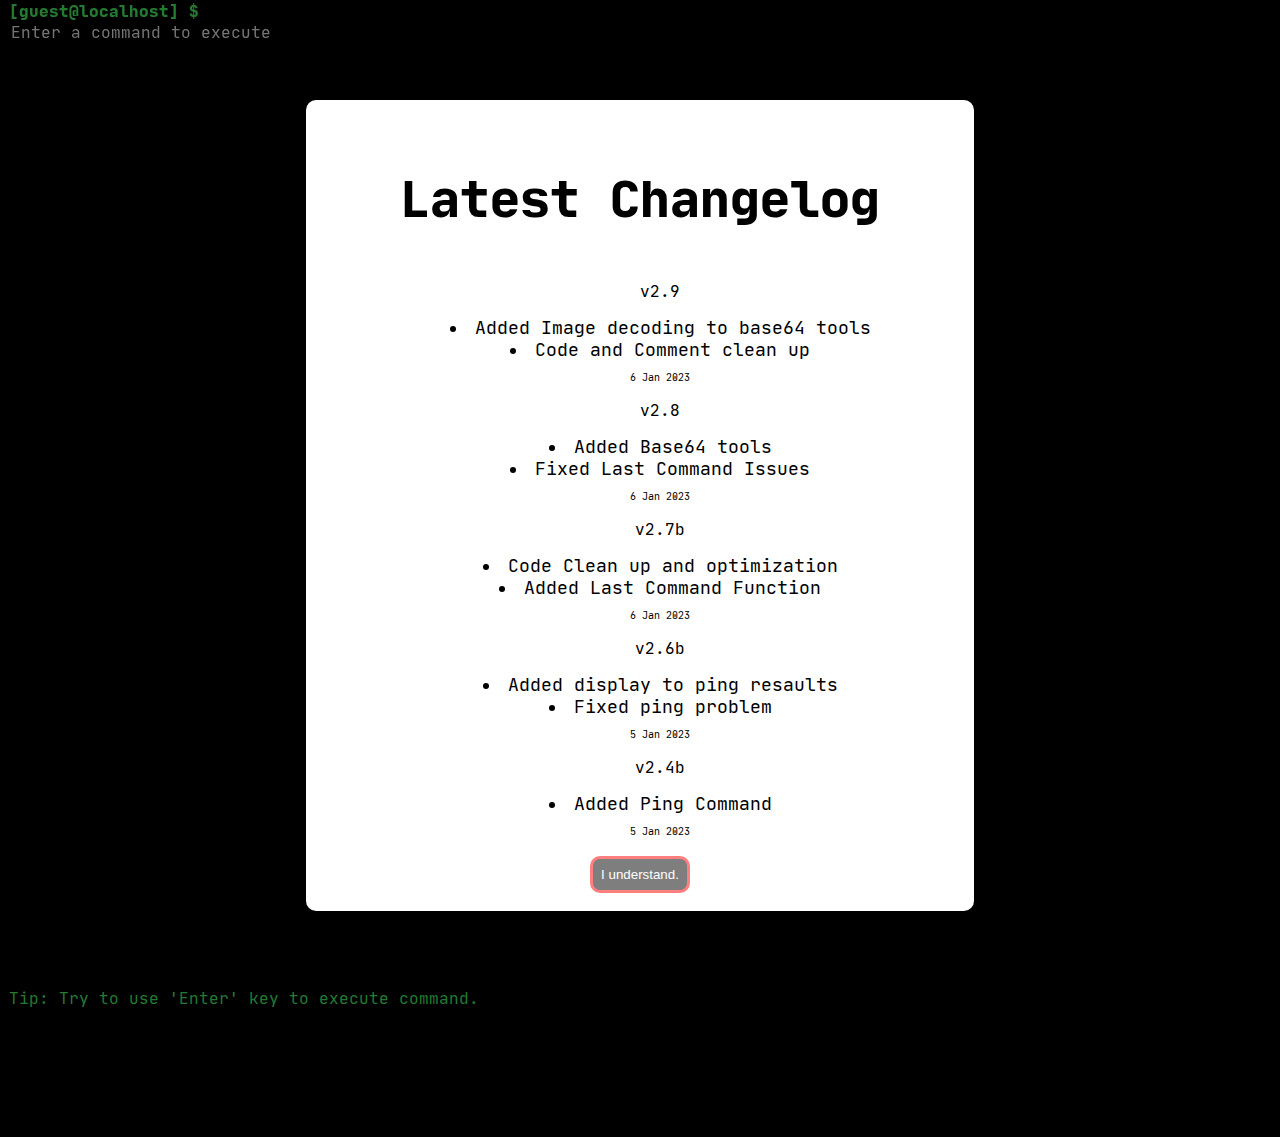
==== index.html @ d6e7acf6 "Version Update 2.9" ====
<!DOCTYPE html>
<html lang="en" dir="ltr">
    <head>
        <title>Web Terminal</title>
        <meta charset="UTF-8">
        <meta name="description" content="A free useless open source terminal made by @MohsenEMX">
        <meta name="keywords" content="terminal, terminal in web,google, ">
        <meta name="author" content="@MohsenEMX">
        <meta property="og:image" content="assets/og.png" />
        <meta name="viewport" content="width=device-width, initial-scale=1.0">
        <link rel="shortcut icon" href="assets/favicon.ico" type="image/x-icon">
        <link href="assets/style.css" rel="stylesheet">
        <script src="assets/lib/ping.js" type="text/javascript"></script>
        
    </head>
    <body onload="str()">
        <div class="changelog" id="popup1">
            <div class="chs" id="rfds">
            <p class="titles"><b>Latest Changelog</b></p>
            <ul>
                <p style="font-size: 16px;">v2.9</p>
                <li>Added Image decoding to base64 tools</li>
                <li>Code and Comment clean up</li>
                <p style="font-size: 10px;">6 Jan 2023</p>
                <p style="font-size: 16px;">v2.8</p>
                <li>Added Base64 tools</li>
                <li>Fixed Last Command Issues</li>
                <p style="font-size: 10px;">6 Jan 2023</p>
                <p style="font-size: 16px;">v2.7b</p>
                <li>Code Clean up and optimization</li>
                <li>Added Last Command Function</li>
                <p style="font-size: 10px;">6 Jan 2023</p>
                <p style="font-size: 16px;">v2.6b</p>
                <li>Added display to ping resaults</li>
                <li>Fixed ping problem</li>
                <p style="font-size: 10px;">5 Jan 2023</p>
                <p style="font-size: 16px;">v2.4b</p>
                <li>Added Ping Command</li>
                <p style="font-size: 10px;">5 Jan 2023</p>
            </ul>
            <button onclick="popup()" id="msrs">I understand.</button>
            </div>
        </div>
        <div class="main-panel">
            <div class="main-content">
                <p id="thing">[guest@localhost] <span id="rssd">$</span></p><input class="input-f" placeholder="Enter a command to execute" onkeydown="rts(event);" id="input1" autofocus>
                </div>
                <br />
                <br />
                <br />
            <p id="output"></p>
    </div>
    <div class="imgs" id="imgs">
        <img src="" alt="" id="res_img">
    </div>
    <script src="assets/main.js"></script>
    </body>
</html>
---- assets/style.css ----
@font-face {
    font-family: 'JetBrains Mono';
    src: url('JetBrainMono.woff');
}
@font-face {
    font-family: 'JetBrains Mono Bold';
    src: url('JetBrainsMonoBold.woff');
}
body {
    background-color: #000;
}
.main-panel {
    color: #247a31;
    font-family: 'JetBrains Mono', sans-serif;
}
.main-panel .input-f {
    color: #247a31;
    background-color: #000;
    border-radius: 5px;
    font-family: 'JetBrains Mono';
    width: 170vh;
    font-size: 16px;
}
input:focus{
    outline: none;
    border: none;
}
input {
    outline: none;
    border: none;
}
.main-panel .main-content {
    position: fixed;
    top: 0px;
    padding: 1px;
    
}
#thing {
    display: inline;
    position: relative;
    font-family: 'JetBrains Mono Bold';
}

a {
    transition: 0.5s;
    text-decoration: none;
}
a:link {
    color: #009717;
    text-decoration: none;
  }
  a:visited {
    color: rgb(41, 41, 41);
    text-decoration: none;
  }
  a:hover {
    color: rgb(175, 175, 175);
    text-decoration: underline;
  }
  a:active {
    color: rgb(41, 41, 41);
    text-decoration: none;
  }

  .changelog {
    background-color: white;
    border-radius: 10px;
    margin-left: auto;
    margin-right: auto;
    width: 50%;
    font-family: 'JetBrains Mono', sans-serif;
    padding: 18px;
    font-size: 18px;
    height: auto;
    margin-top: 100px;
    margin-bottom: auto;
    transition: 1s;
    text-align: center;
    animation: fadeIn 1s linear;
    display: block;
    z-index: 50;
  }
  .changelog .titles {
    font-size: 50px;
    font-family: 'JetBrains Mono Bold';
  }
  #msrs {
    border-radius: 10px;
    background-color: #000;
    color: white;
    padding: 8px;
    opacity: 0.5;
    transition: 1s;
    border: solid red 3px;
  }
  #msrs:hover {
    opacity: 1;
  }
  ul {
    list-style-position: inside;
    text-align: center;
  }
#output {
    padding: 1px;
}  
#rssd {
  animation: blinker 1s linear infinite;
  }
  @keyframes blinker {
    0% {
      opacity: 1;
    }
    50% {
      opacity: 0;
    }
    100% {
      opacity: 1;
    }
  }
  br {
    padding: 0px;
  }

  @keyframes fadeIn {
    from {opacity: 0} 
    to {opacity: 1}
  }
  @keyframes fadeOut {
    from {opacity: 1} 
    to {opacity: 0}
  }
  .spec {
    color:#1fc438;
  }
  .ping {
    color:#00f525;
  }
  .error {
    color:#c90000;
  }
  .pingred {
    color:#960000;
  }
  .pingyellow {
    color:#ffc400;
  }
  .base64 {
    color:#008cff;
  }
  img {
    border-radius: 10px;
    padding: 50px;
    z-index: 400;
  }
  .helptitle {
    font-size: 28px;
    color: rgb(0, 255, 13);
  }
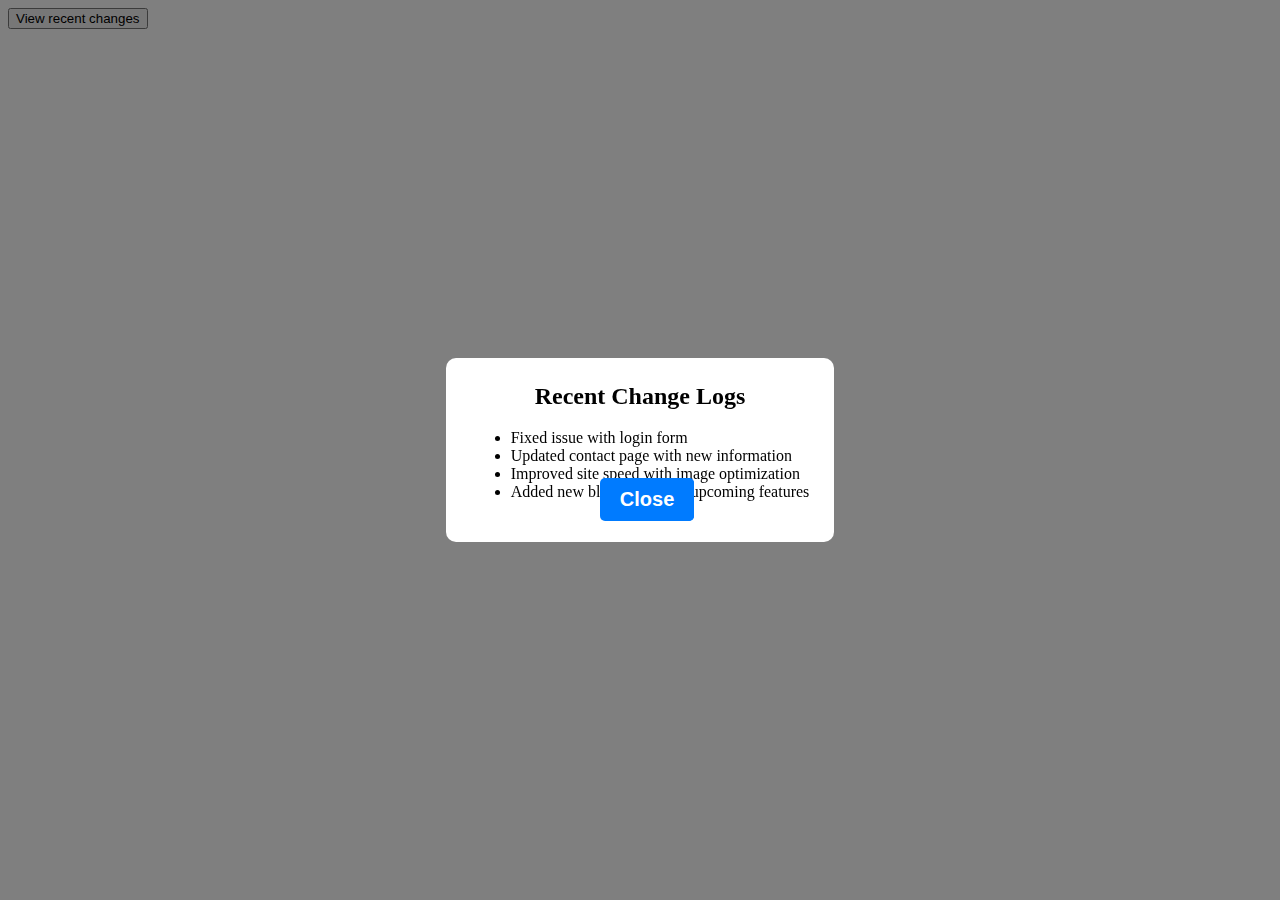
==== commit 206a9624: "Terminal 2.0 Update 1" ====
--- a/index.html
+++ b/index.html
@@ -1,58 +1,32 @@
 <!DOCTYPE html>
-<html lang="en" dir="ltr">
-    <head>
-        <title>Web Terminal</title>
-        <meta charset="UTF-8">
-        <meta name="description" content="A free useless open source terminal made by @MohsenEMX">
-        <meta name="keywords" content="terminal, terminal in web,google, ">
-        <meta name="author" content="@MohsenEMX">
-        <meta property="og:image" content="assets/og.png" />
-        <meta name="viewport" content="width=device-width, initial-scale=1.0">
-        <link rel="shortcut icon" href="assets/favicon.ico" type="image/x-icon">
-        <link href="assets/style.css" rel="stylesheet">
-        <script src="assets/lib/ping.js" type="text/javascript"></script>
+<html lang="en">
+<head>
+    <meta charset="UTF-8">
+    <meta http-equiv="X-UA-Compatible" content="IE=edge">
+    <meta name="viewport" content="width=device-width, initial-scale=1.0">
+    <title>Web Terminal 2.0</title>
+    <link rel="stylesheet" href="./assets/popup.css">
+</head>
+<body>
+    <button class="open-btn">View recent changes</button>
+
+	<div class="popup">
+		<div class="popup__content">
+			<button class="popup__close-btn">&times;</button>
+			<h2>Recent Change Logs</h2>
+			<ul>
+				<li>Fixed issue with login form</li>
+				<li>Updated contact page with new information</li>
+				<li>Improved site speed with image optimization</li>
+				<li>Added new blog post about upcoming features</li>
+			</ul>
+			<button class="popup__close-btn">Close</button>
+		</div>
+	</div>
+      <script src="./assets/popup.js"></script>
+      <script>
         
-    </head>
-    <body onload="str()">
-        <div class="changelog" id="popup1">
-            <div class="chs" id="rfds">
-            <p class="titles"><b>Latest Changelog</b></p>
-            <ul>
-                <p style="font-size: 16px;">v2.9</p>
-                <li>Added Image decoding to base64 tools</li>
-                <li>Code and Comment clean up</li>
-                <p style="font-size: 10px;">6 Jan 2023</p>
-                <p style="font-size: 16px;">v2.8</p>
-                <li>Added Base64 tools</li>
-                <li>Fixed Last Command Issues</li>
-                <p style="font-size: 10px;">6 Jan 2023</p>
-                <p style="font-size: 16px;">v2.7b</p>
-                <li>Code Clean up and optimization</li>
-                <li>Added Last Command Function</li>
-                <p style="font-size: 10px;">6 Jan 2023</p>
-                <p style="font-size: 16px;">v2.6b</p>
-                <li>Added display to ping resaults</li>
-                <li>Fixed ping problem</li>
-                <p style="font-size: 10px;">5 Jan 2023</p>
-                <p style="font-size: 16px;">v2.4b</p>
-                <li>Added Ping Command</li>
-                <p style="font-size: 10px;">5 Jan 2023</p>
-            </ul>
-            <button onclick="popup()" id="msrs">I understand.</button>
-            </div>
-        </div>
-        <div class="main-panel">
-            <div class="main-content">
-                <p id="thing">[guest@localhost] <span id="rssd">$</span></p><input class="input-f" placeholder="Enter a command to execute" onkeydown="rts(event);" id="input1" autofocus>
-                </div>
-                <br />
-                <br />
-                <br />
-            <p id="output"></p>
-    </div>
-    <div class="imgs" id="imgs">
-        <img src="" alt="" id="res_img">
-    </div>
-    <script src="assets/main.js"></script>
-    </body>
+        
+      </script>
+</body>
 </html>--- a/assets/popup.css
+++ b/assets/popup.css
@@ -0,0 +1,43 @@
+.popup {
+    position: fixed;
+    top: 0;
+    left: 0;
+    width: 100%;
+    height: 100%;
+    background-color: rgba(0, 0, 0, 0.5);
+    z-index: 99999;
+    display: none;
+    justify-content: center;
+    align-items: center;
+}
+.popup h2 {
+    margin-top: 0;
+    text-align: center;
+}
+.popup__content {
+    background: white;
+    padding: 25px;
+    position: relative;
+    border-radius: 10px;
+    max-width: 80%;
+    max-height: 100%;
+    overflow-y: auto;
+}
+.popup__content button {
+    background-color: #007bff;
+    color: white;
+    border-radius: 5px;
+    border: none;
+    padding: 10px 20px;
+    cursor: pointer;
+}
+.popup__close-btn {
+    position: absolute;
+    top: 120px;
+    right: 140px;
+    cursor: pointer;
+    font-weight: bold;
+    font-size: 20px;
+    border: none;
+    background-color: transparent;
+}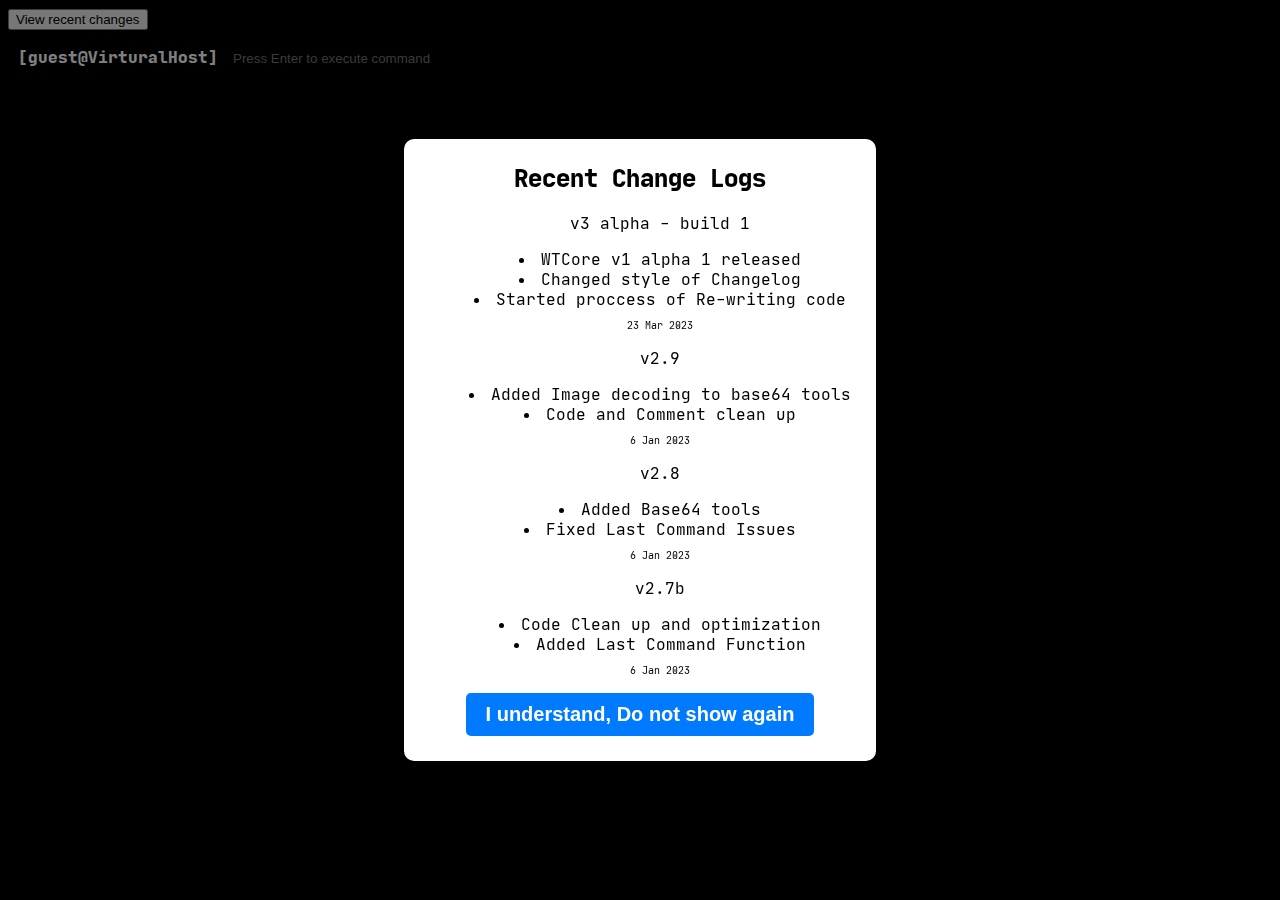
==== commit 34226637: "Terminal 2.0 Update 2" ====
--- a/index.html
+++ b/index.html
@@ -5,28 +5,44 @@
     <meta http-equiv="X-UA-Compatible" content="IE=edge">
     <meta name="viewport" content="width=device-width, initial-scale=1.0">
     <title>Web Terminal 2.0</title>
+	<link rel="stylesheet" href="./assets/fonts.css">
     <link rel="stylesheet" href="./assets/popup.css">
+	<link rel="stylesheet" href="./assets/main.css">
 </head>
 <body>
     <button class="open-btn">View recent changes</button>
 
 	<div class="popup">
 		<div class="popup__content">
-			<button class="popup__close-btn">&times;</button>
 			<h2>Recent Change Logs</h2>
 			<ul>
-				<li>Fixed issue with login form</li>
-				<li>Updated contact page with new information</li>
-				<li>Improved site speed with image optimization</li>
-				<li>Added new blog post about upcoming features</li>
-			</ul>
-			<button class="popup__close-btn">Close</button>
+                <p style="font-size: 16px;">v3 alpha - build 1</p>
+                <li>WTCore v1 alpha 1 released</li>
+                <li>Changed style of Changelog</li>
+                <li>Started proccess of Re-writing code</li>
+                <p style="font-size: 10px;">23 Mar 2023</p>
+                <p style="font-size: 16px;">v2.9</p>
+                <li>Added Image decoding to base64 tools</li>
+                <li>Code and Comment clean up</li>
+                <p style="font-size: 10px;">6 Jan 2023</p>
+                <p style="font-size: 16px;">v2.8</p>
+                <li>Added Base64 tools</li>
+                <li>Fixed Last Command Issues</li>
+                <p style="font-size: 10px;">6 Jan 2023</p>
+                <p style="font-size: 16px;">v2.7b</p>
+                <li>Code Clean up and optimization</li>
+                <li>Added Last Command Function</li>
+                <p style="font-size: 10px;">6 Jan 2023</p>
+            </ul>
+			<button class="popup__close-btn">I understand, Do not show again</button>
 		</div>
 	</div>
-      <script src="./assets/popup.js"></script>
-      <script>
-        
-        
-      </script>
+    <p id="output"></p>
+    <img src="" id="imout"></img>
+    <p id="prefix">[guest@VirturalHost] </p>
+    <input type="text" id="in" placeholder="Press Enter to execute command" > </input>
+    <script src="./assets/popup.js"></script>
+    <script src="./assets/etc.js"></script>
+    <script src="./core/core.js"></script>
 </body>
 </html>--- a/assets/fonts.css
+++ b/assets/fonts.css
@@ -0,0 +1,8 @@
+@font-face {
+    font-family: 'JetBrainMono';
+    src: url('./JetBrainMono.woff');
+}
+@font-face {
+    font-family: 'JetBrainMonoBold';
+    src: url('./JetBrainsMonoBold.woff');
+}--- a/assets/popup.css
+++ b/assets/popup.css
@@ -1,3 +1,7 @@
+ul {
+    text-align: center;
+    list-style-position: inside;
+}
 .popup {
     position: fixed;
     top: 0;
@@ -13,8 +17,10 @@
 .popup h2 {
     margin-top: 0;
     text-align: center;
+    font-family: 'JetBrainMonoBold';
 }
 .popup__content {
+    text-align: center;
     background: white;
     padding: 25px;
     position: relative;
@@ -30,14 +36,22 @@
     border: none;
     padding: 10px 20px;
     cursor: pointer;
+    align-items: center;
+    text-align: center;
 }
 .popup__close-btn {
-    position: absolute;
-    top: 120px;
-    right: 140px;
     cursor: pointer;
     font-weight: bold;
     font-size: 20px;
     border: none;
     background-color: transparent;
+    transition: 0.3s;
+}
+.popup__content button:hover {
+    background-color: #015fc4;
+    color: white;
+    border-radius: 5px;
+    border: none;
+    padding: 10px 20px;
+    cursor: pointer;
 }--- a/assets/main.css
+++ b/assets/main.css
@@ -0,0 +1,24 @@
+html {
+    overflow: hidden;
+}
+body {
+    background-color: #000000;
+    font-family: 'JetBrainMono';
+}
+#in {
+    border-radius: 10px;
+    color: #ffffff;
+    background-color: rgba(0, 0, 0, 0);
+    padding: 5px;
+    outline: none;
+    width: 250px;
+    border: none;
+}
+#output {
+    color: #ffffff;
+}
+#prefix {
+    display: inline;
+    color: #ffffff;
+    font-family: 'JetBrainMonoBold';
+}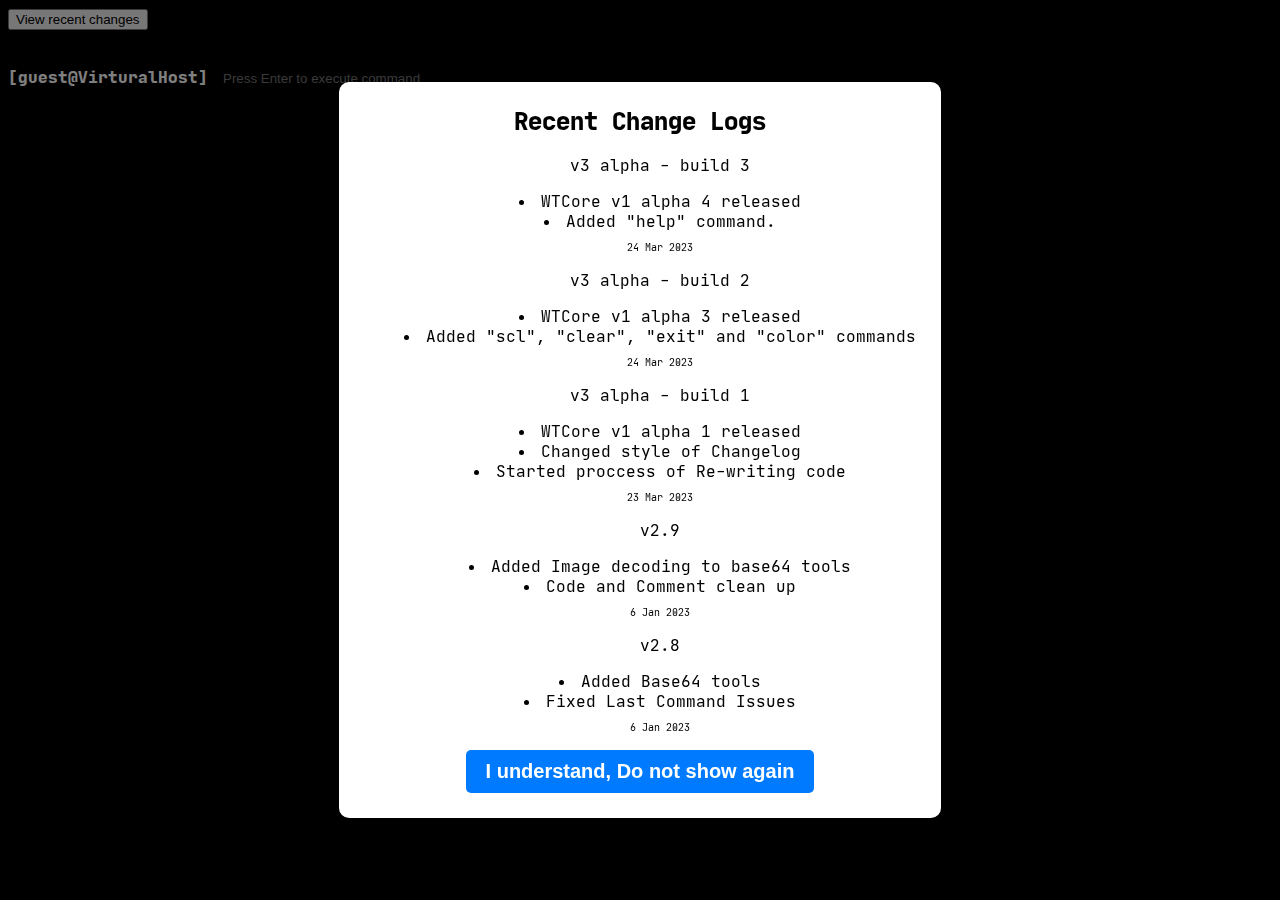
==== commit 0e798483: "Web Terminal 2.0 Update 4" ====
--- a/index.html
+++ b/index.html
@@ -16,6 +16,14 @@
 		<div class="popup__content">
 			<h2>Recent Change Logs</h2>
 			<ul>
+                <p style="font-size: 16px;">v3 alpha - build 3</p>
+                <li>WTCore v1 alpha 4 released</li>
+                <li>Added "help" command.</li>
+                <p style="font-size: 10px;">24 Mar 2023</p>
+                <p style="font-size: 16px;">v3 alpha - build 2</p>
+                <li>WTCore v1 alpha 3 released</li>
+                <li>Added "scl", "clear", "exit" and "color" commands</li>
+                <p style="font-size: 10px;">24 Mar 2023</p>
                 <p style="font-size: 16px;">v3 alpha - build 1</p>
                 <li>WTCore v1 alpha 1 released</li>
                 <li>Changed style of Changelog</li>
@@ -29,18 +37,16 @@
                 <li>Added Base64 tools</li>
                 <li>Fixed Last Command Issues</li>
                 <p style="font-size: 10px;">6 Jan 2023</p>
-                <p style="font-size: 16px;">v2.7b</p>
-                <li>Code Clean up and optimization</li>
-                <li>Added Last Command Function</li>
-                <p style="font-size: 10px;">6 Jan 2023</p>
             </ul>
 			<button class="popup__close-btn">I understand, Do not show again</button>
 		</div>
 	</div>
     <p id="output"></p>
     <img src="" id="imout"></img>
+    <div class="inparea">
     <p id="prefix">[guest@VirturalHost] </p>
     <input type="text" id="in" placeholder="Press Enter to execute command" > </input>
+    </div>
     <script src="./assets/popup.js"></script>
     <script src="./assets/etc.js"></script>
     <script src="./core/core.js"></script>
--- a/assets/main.css
+++ b/assets/main.css
@@ -21,4 +21,8 @@
     display: inline;
     color: #ffffff;
     font-family: 'JetBrainMonoBold';
+}
+.special {
+    color: #eaff00;
+    font-family: 'JetBrainMonoBold';
 }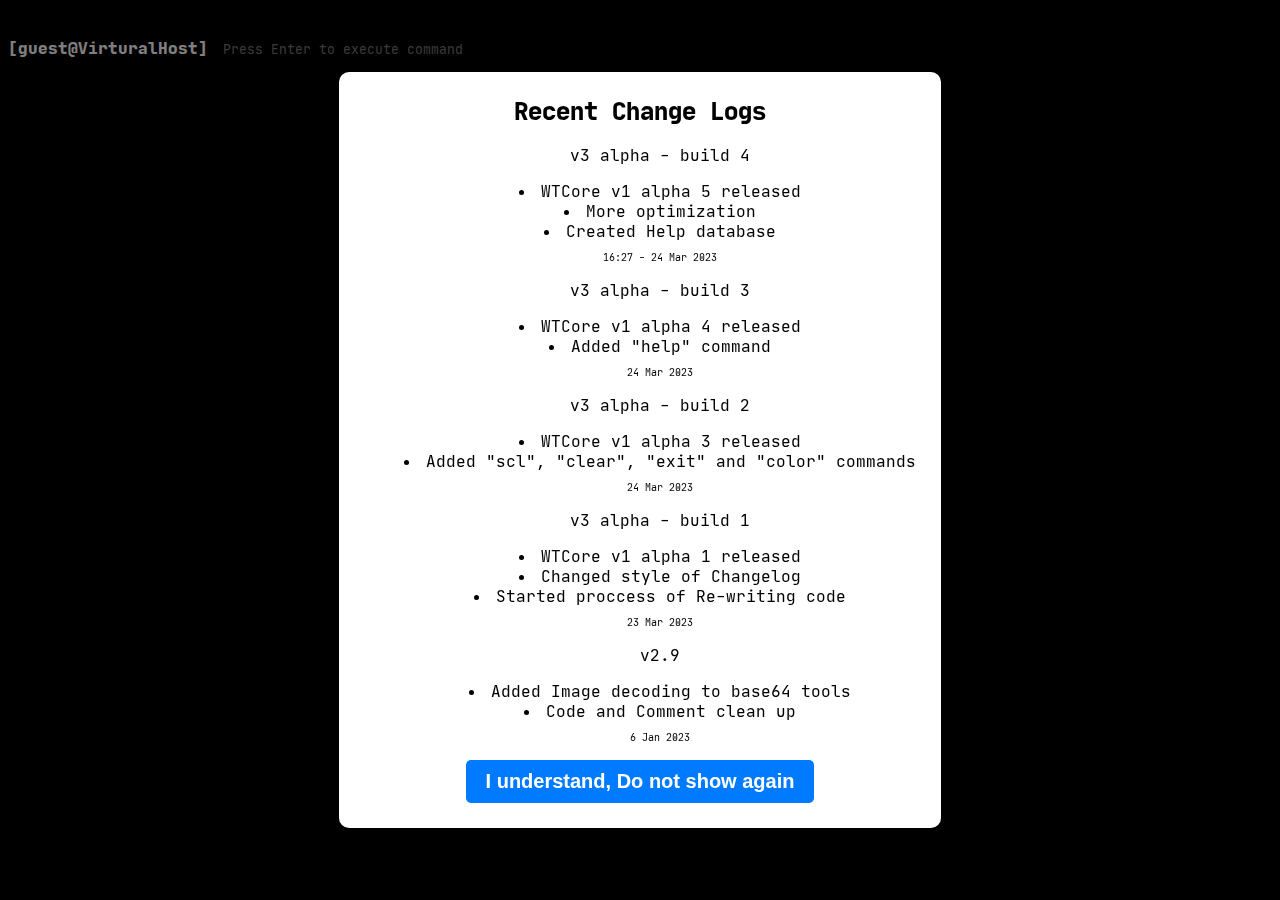
==== commit cdc5107b: "Web Terminal Update 5" ====
--- a/index.html
+++ b/index.html
@@ -10,15 +10,18 @@
 	<link rel="stylesheet" href="./assets/main.css">
 </head>
 <body>
-    <button class="open-btn">View recent changes</button>
-
 	<div class="popup">
 		<div class="popup__content">
 			<h2>Recent Change Logs</h2>
 			<ul>
+                <p style="font-size: 16px;">v3 alpha - build 4</p>
+                <li>WTCore v1 alpha 5 released</li>
+                <li>More optimization</li>
+                <li>Created Help database</li>
+                <p style="font-size: 10px;">16:27 - 24 Mar 2023</p>
                 <p style="font-size: 16px;">v3 alpha - build 3</p>
                 <li>WTCore v1 alpha 4 released</li>
-                <li>Added "help" command.</li>
+                <li>Added "help" command</li>
                 <p style="font-size: 10px;">24 Mar 2023</p>
                 <p style="font-size: 16px;">v3 alpha - build 2</p>
                 <li>WTCore v1 alpha 3 released</li>
@@ -32,10 +35,6 @@
                 <p style="font-size: 16px;">v2.9</p>
                 <li>Added Image decoding to base64 tools</li>
                 <li>Code and Comment clean up</li>
-                <p style="font-size: 10px;">6 Jan 2023</p>
-                <p style="font-size: 16px;">v2.8</p>
-                <li>Added Base64 tools</li>
-                <li>Fixed Last Command Issues</li>
                 <p style="font-size: 10px;">6 Jan 2023</p>
             </ul>
 			<button class="popup__close-btn">I understand, Do not show again</button>
--- a/assets/main.css
+++ b/assets/main.css
@@ -13,6 +13,7 @@
     outline: none;
     width: 250px;
     border: none;
+    font-family: 'JetBrainMono';
 }
 #output {
     color: #ffffff;
@@ -25,4 +26,21 @@
 .special {
     color: #eaff00;
     font-family: 'JetBrainMonoBold';
+}
+.error {
+    color: #ec0505;
+    font-family: 'JetBrainMono';
+}
+.url {
+    color: #575757;
+    font-family: 'JetBrainMonoBold';
+}
+.url a {
+    color: #616161;
+    text-decoration: none;
+    transition: 0.2s;
+}
+.url a:hover {
+    color: #f7f7f7;
+    text-decoration: underline;
 }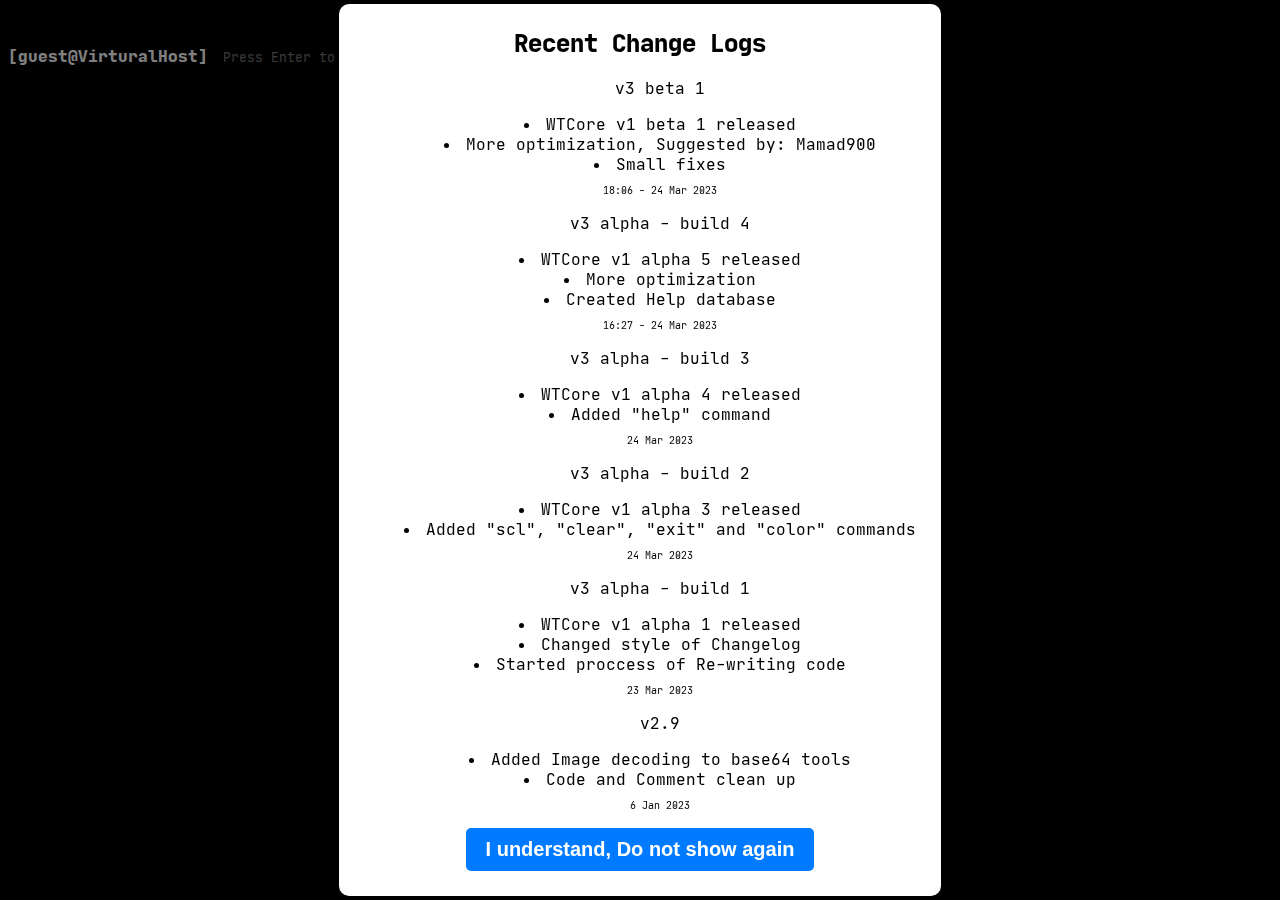
==== commit 7da96c14: "Web terminal update 7" ====
--- a/index.html
+++ b/index.html
@@ -14,6 +14,12 @@
 		<div class="popup__content">
 			<h2>Recent Change Logs</h2>
 			<ul>
+                <p style="font-size: 16px;">v3 beta 1</p>
+                <li>WTCore v1 beta 1 released</li>
+                <li>More optimization, Suggested by: Mamad900</li>
+                <li>Small fixes</li>
+                <p style="font-size: 10px;">18:06 - 24 Mar 2023</p>
+
                 <p style="font-size: 16px;">v3 alpha - build 4</p>
                 <li>WTCore v1 alpha 5 released</li>
                 <li>More optimization</li>
--- a/assets/main.css
+++ b/assets/main.css
@@ -1,9 +1,11 @@
 html {
-    overflow: hidden;
+    overflow-y: hidden;
+    overflow-x: hidden;
 }
 body {
     background-color: #000000;
     font-family: 'JetBrainMono';
+    overflow-x: hidden;
 }
 #in {
     border-radius: 10px;
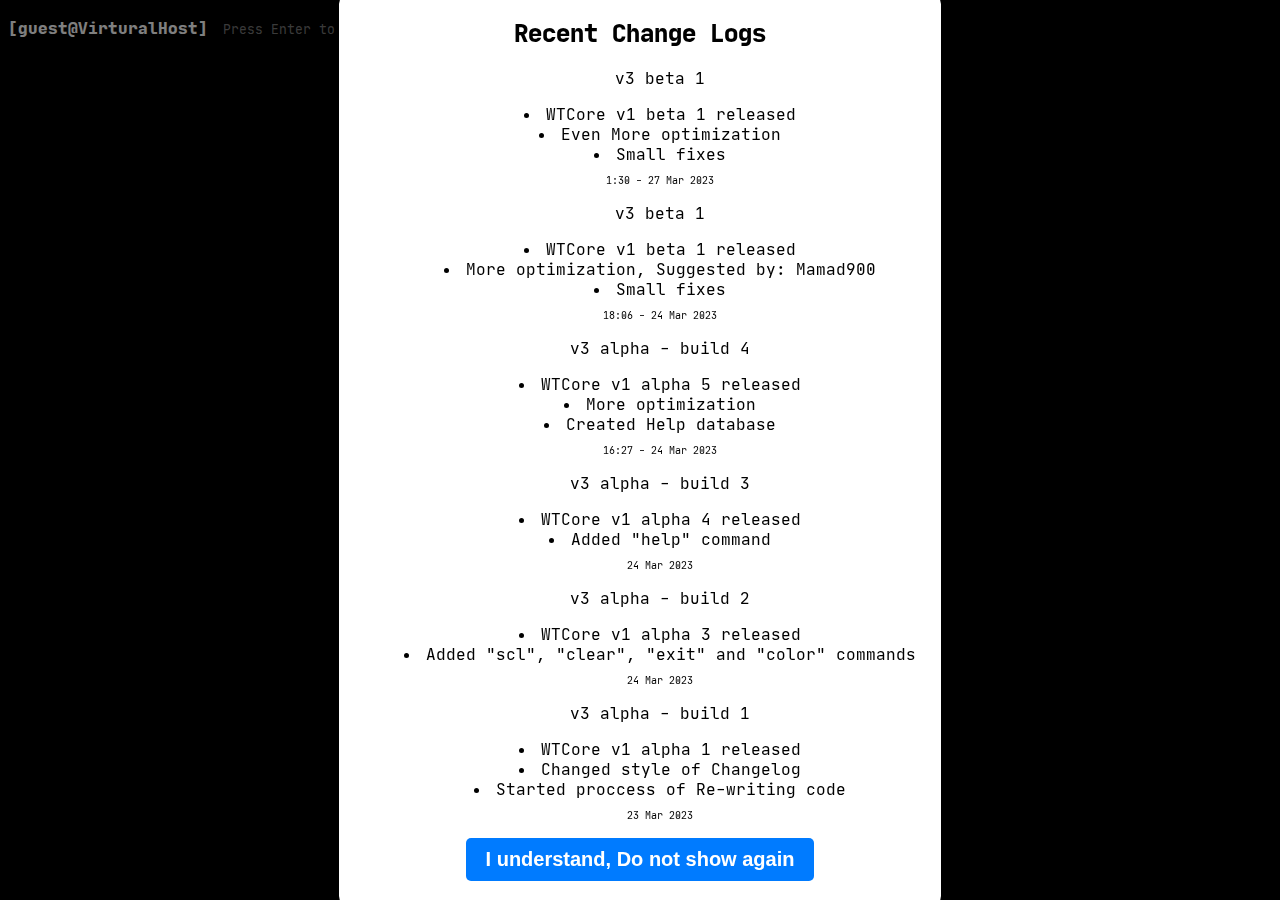
==== commit 3e36f635: "Terminal Update 8" ====
--- a/index.html
+++ b/index.html
@@ -14,6 +14,12 @@
 		<div class="popup__content">
 			<h2>Recent Change Logs</h2>
 			<ul>
+                <p style="font-size: 16px;">v3 beta 1</p>
+                <li>WTCore v1 beta 1 released</li>
+                <li>Even More optimization</li>
+                <li>Small fixes</li>
+                <p style="font-size: 10px;">1:30 - 27 Mar 2023</p>
+
                 <p style="font-size: 16px;">v3 beta 1</p>
                 <li>WTCore v1 beta 1 released</li>
                 <li>More optimization, Suggested by: Mamad900</li>
@@ -38,16 +44,11 @@
                 <li>Changed style of Changelog</li>
                 <li>Started proccess of Re-writing code</li>
                 <p style="font-size: 10px;">23 Mar 2023</p>
-                <p style="font-size: 16px;">v2.9</p>
-                <li>Added Image decoding to base64 tools</li>
-                <li>Code and Comment clean up</li>
-                <p style="font-size: 10px;">6 Jan 2023</p>
             </ul>
 			<button class="popup__close-btn">I understand, Do not show again</button>
 		</div>
 	</div>
     <p id="output"></p>
-    <img src="" id="imout"></img>
     <div class="inparea">
     <p id="prefix">[guest@VirturalHost] </p>
     <input type="text" id="in" placeholder="Press Enter to execute command" > </input>
--- a/assets/main.css
+++ b/assets/main.css
@@ -1,11 +1,9 @@
 html {
     overflow-y: hidden;
-    overflow-x: hidden;
 }
 body {
     background-color: #000000;
     font-family: 'JetBrainMono';
-    overflow-x: hidden;
 }
 #in {
     border-radius: 10px;
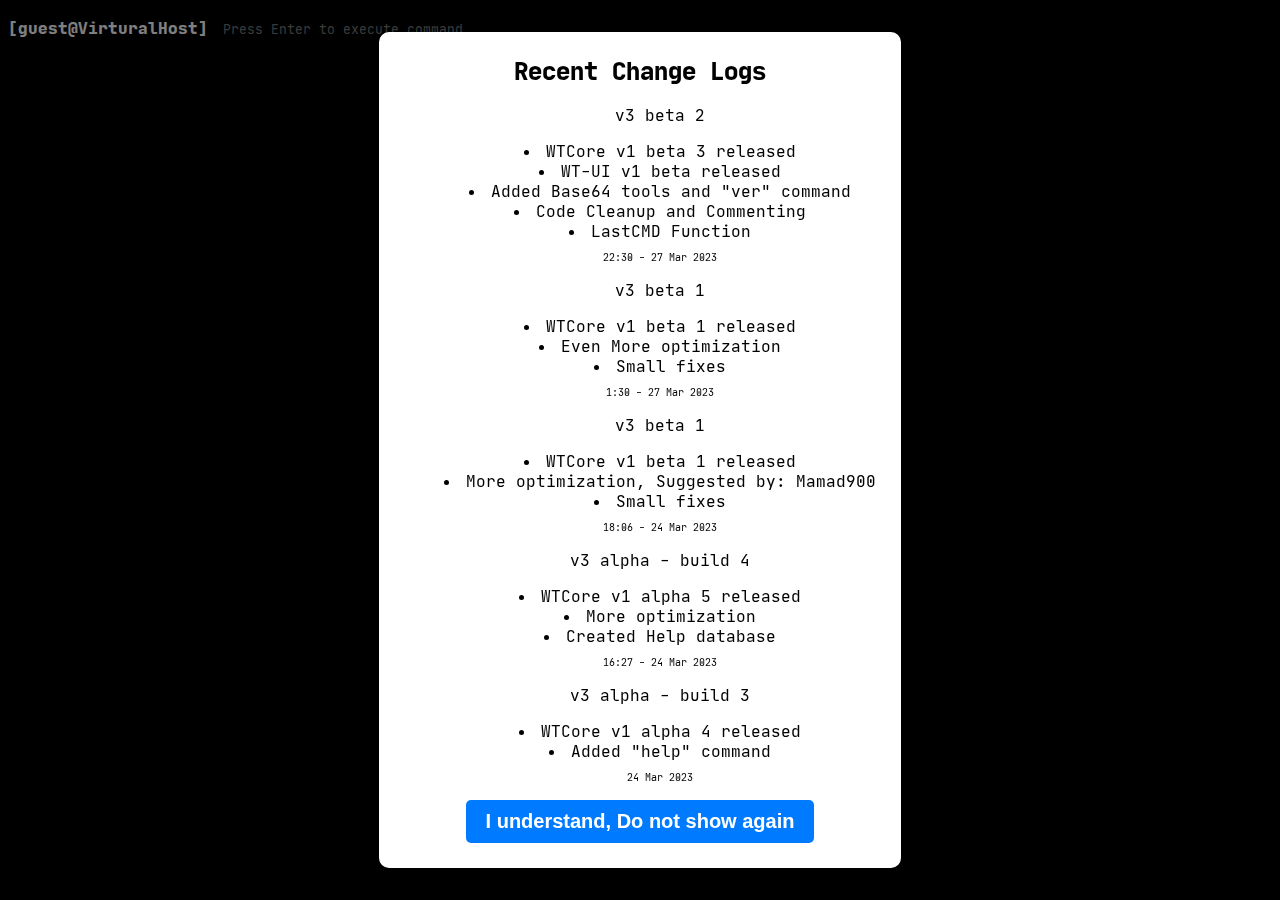
==== commit be5bf31a: "Terminal Update 9" ====
--- a/index.html
+++ b/index.html
@@ -14,6 +14,14 @@
 		<div class="popup__content">
 			<h2>Recent Change Logs</h2>
 			<ul>
+                <p style="font-size: 16px;">v3 beta 2</p>
+                <li>WTCore v1 beta 3 released</li>
+                <li>WT-UI v1 beta released</li>
+                <li>Added Base64 tools and "ver" command</li>
+                <li>Code Cleanup and Commenting</li>
+                <li>LastCMD Function</li>
+                <p style="font-size: 10px;">22:30 - 27 Mar 2023</p>
+
                 <p style="font-size: 16px;">v3 beta 1</p>
                 <li>WTCore v1 beta 1 released</li>
                 <li>Even More optimization</li>
@@ -35,15 +43,6 @@
                 <li>WTCore v1 alpha 4 released</li>
                 <li>Added "help" command</li>
                 <p style="font-size: 10px;">24 Mar 2023</p>
-                <p style="font-size: 16px;">v3 alpha - build 2</p>
-                <li>WTCore v1 alpha 3 released</li>
-                <li>Added "scl", "clear", "exit" and "color" commands</li>
-                <p style="font-size: 10px;">24 Mar 2023</p>
-                <p style="font-size: 16px;">v3 alpha - build 1</p>
-                <li>WTCore v1 alpha 1 released</li>
-                <li>Changed style of Changelog</li>
-                <li>Started proccess of Re-writing code</li>
-                <p style="font-size: 10px;">23 Mar 2023</p>
             </ul>
 			<button class="popup__close-btn">I understand, Do not show again</button>
 		</div>
